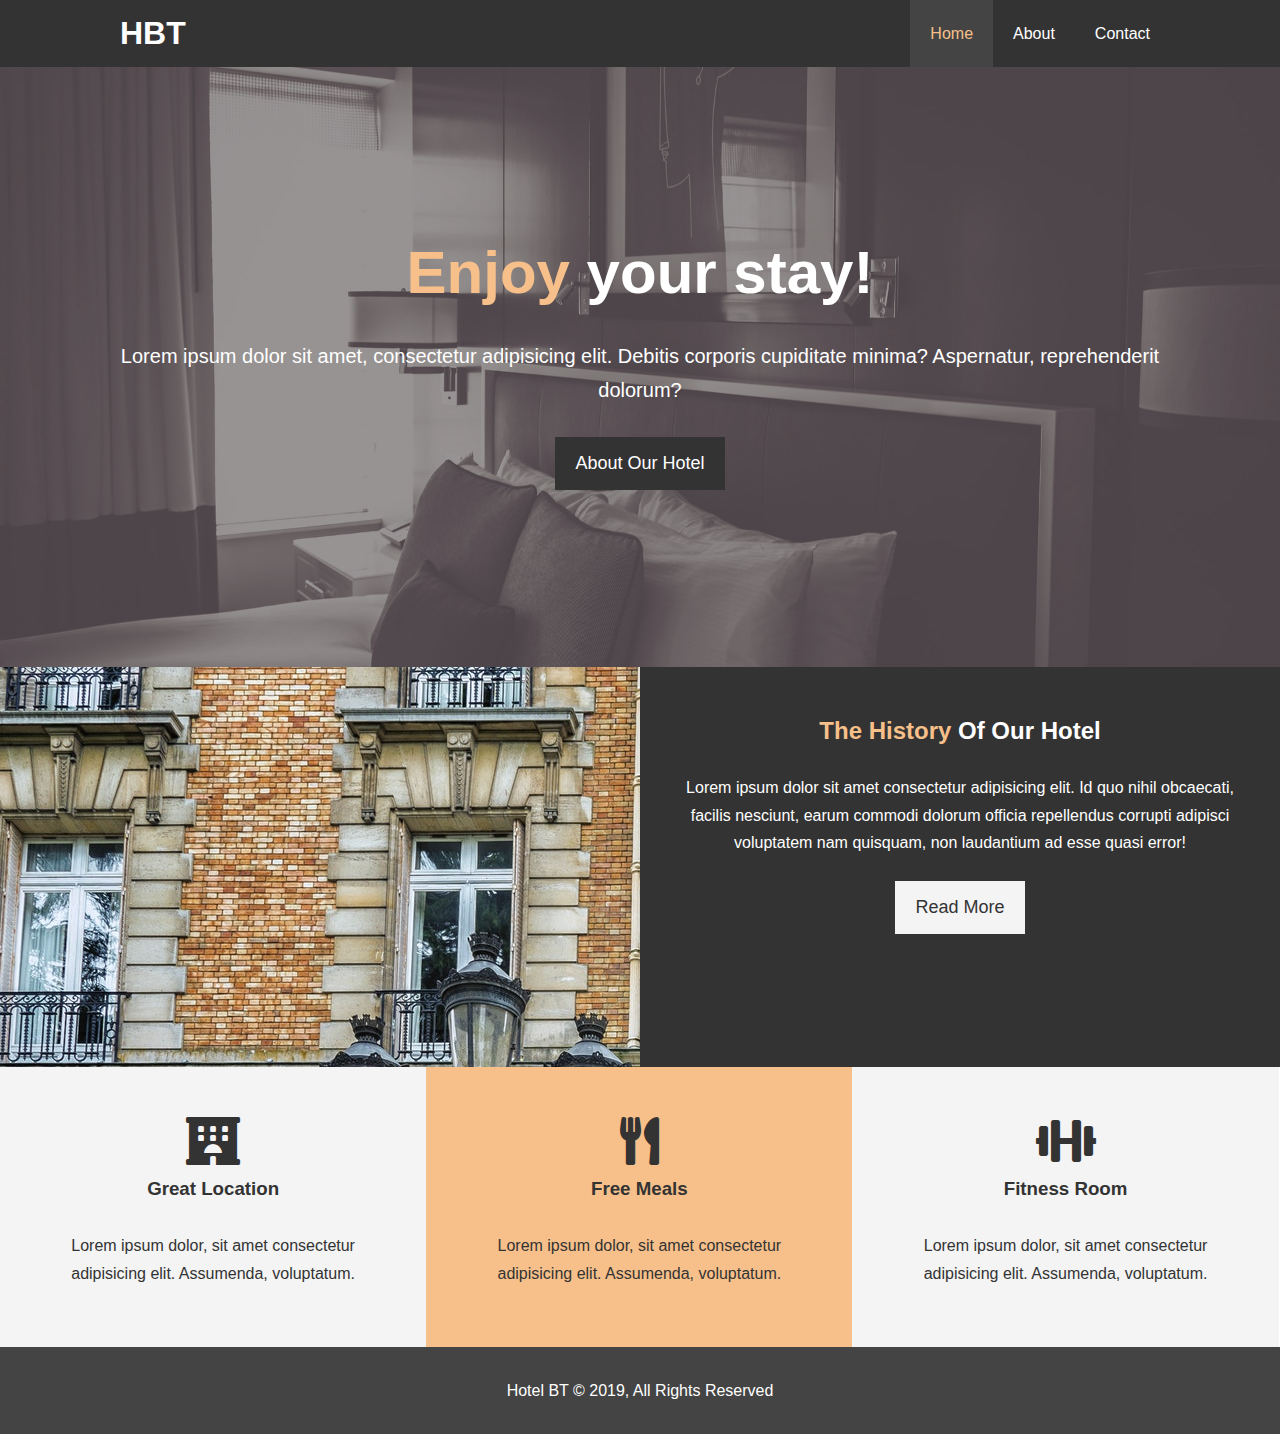
==== pages/index.html @ a1172fc8 "[ADD] HBT HTML & CSS" ====
<!DOCTYPE html>
<html lang="en">

<head>
  <meta charset="UTF-8">
  <meta name="viewport" content="width=device-width, initial-scale=1.0">
  <meta http-equiv="X-UA-Compatible" content="ie=edge">
  <meta name="description" content="Weclome to the best hotel in Boston!">
  <meta name="keywords" content="hotel, boston hotel">
  <link rel="stylesheet" href="https://cdnjs.cloudflare.com/ajax/libs/font-awesome/5.10.2/css/all.min.css">
  <link rel="stylesheet" href="../css//style.css">
  <title>Hotel BT | Welcome</title>
</head>

<body>
  <header>
    <nav id="navbar">
      <div class="container">
        <h1 class="logo"><a href="index.html">HBT</a></h1>
        <ul>
          <li><a class="current" href="index.html">Home</a></li>
          <li><a href="about.html">About</a></li>
          <li><a href="contact.html">Contact</a></li>
        </ul>
      </div>
    </nav>
    <div id="showcase">
      <div class="container">
        <div class="showcase-content">
          <h1><span class="text-primary">Enjoy</span> your stay!</h1>
          <p class="lead">Lorem ipsum dolor sit amet, consectetur adipisicing elit. Debitis corporis cupiditate minima?
            Aspernatur,
            reprehenderit dolorum?</p>
          <a class="btn" href="about.html">About Our Hotel</a>
        </div>
      </div>
    </div>
  </header>

  <section id="home-info" class="bg-dark">
    <div class="info-img">
    </div>
    <div class="info-content">
      <h2><span class="text-primary">The History</span> Of Our Hotel</h2>
      <p>Lorem ipsum dolor sit amet consectetur adipisicing elit. Id quo nihil obcaecati, facilis nesciunt, earum
        commodi dolorum officia repellendus corrupti adipisci voluptatem nam quisquam, non laudantium ad esse quasi
        error!</p>
      <a href="about.html" class="btn btn-light">Read More</a>
    </div>
  </section>

  <section id="features">
    <div class="box bg-light">
      <i class="fas fa-hotel fa-3x"></i>
      <h3>Great Location</h3>
      <p>Lorem ipsum dolor, sit amet consectetur adipisicing elit. Assumenda, voluptatum.</p>
    </div>
    <div class="box bg-primary">
      <i class="fa fa-utensils fa-3x"></i>
      <h3>Free Meals</h3>
      <p>Lorem ipsum dolor, sit amet consectetur adipisicing elit. Assumenda, voluptatum.</p>
    </div>
    <div class="box bg-light">
      <i class="fa fa-dumbbell fa-3x"></i>
      <h3>Fitness Room</h3>
      <p>Lorem ipsum dolor, sit amet consectetur adipisicing elit. Assumenda, voluptatum.</p>
    </div>
  </section>

  <div class="clr"></div>

  <footer id="main-footer">
    <p>Hotel BT &copy; 2019, All Rights Reserved</p>
  </footer>
</body>

</html>
---- css/style.css ----
/* CSS Reset */
* {
  margin: 0;
  padding: 0;
  box-sizing: border-box;
}

/* Utilities */
.container {
  max-width: 1100px;
  margin: auto;
  overflow: auto;
  padding: 0 20px;
}

.text-primary {
  color: #f7c08a;
}

.lead {
  font-size: 20px;
}

.btn {
  display: inline-block;
  font-size: 18px;
  color: #fff;
  background: #333;
  padding: 13px 20px;
  border: none;
  cursor: pointer;
}

.btn:hover {
  background: #f7c08a;
  color: #333;
}

.btn-light {
  background: #f4f4f4;
  color: #333;
}

.bg-dark {
  background: #333;
  color: #fff;
}

.bg-light {
  background: #f4f4f4;
  color: #333;
}

.bg-primary {
  background: #f7c08a;
  color: #333;
}

.clr {
  clear: both;
}

.l-heading {
  font-size: 40px;
}

/* Padding */
.py-1 {
  padding: 10px 0;
}
.py-2 {
  padding: 20px 0;
}
.py-3 {
  padding: 30px 0;
}

/* Main styles */
html, body {
  font-family: 'Segoe UI', Tahoma, Geneva, Verdana, sans-serif;
  line-height: 1.7em;
}

a {
  text-decoration: none;
  color: #333;
}

h1, h2, h3 {
  padding-bottom: 20px;
}

p {
  margin: 10px 0;
}

/* Navbar */

#navbar {
  background: #333;
  /* overflow: auto; */
}

#navbar a {
  color: #fff;
}

#navbar h1 {
  float: left;
  padding-top: 20px;
  padding-left: 10px;
}

#navbar ul {
  list-style-type: none;
  float: right;
}

#navbar ul li {
  float: left;
}

#navbar ul li a {
  display: block;
  padding: 20px;
  text-align: center;
}

#navbar ul li a:hover,  
#navbar ul li a.current {
  background: #444;
  color: #f7c08a;
}

/* Showcase */

#showcase {
  background: url("../../img/showcase.jpg") no-repeat
  center center/cover;
  height: 600px;
}

#showcase .showcase-content {
  color: #fff;
  text-align: center;
  padding-top: 170px;
}

#showcase .showcase-content h1 {
  font-size: 60px;
  line-height: 1.2em;
}

#showcase .showcase-content p {
  padding-bottom: 20px;
  line-height: 1.7em;
}

/* Home Info */

#home-info {
  height: 400px;
}

#home-info .info-img {
  float:left;
  width: 50%;
  background: url("../../img/photo-1.jpg") no-repeat;
  min-height: 100%;
}

#home-info .info-content {
  float: right;
  text-align: center;
  width: 50%;
  height: 100%;
  padding: 50px 30px;
  overflow: hidden;
}

#home-info .info-content p {
  padding-bottom: 15px;
}

/* Features */
.box {
  float: left;
  width: 33.3%;
  padding: 50px;
  text-align: center;
}

.box i {
  margin-bottom: 10px;
}

/* About Page */
#about-info .info-right {
  float: right;
  width: 50%;
  min-height: 100%;
}

#about-info .info-right img {
  width: 70%;
  display: block;
  margin: auto;
  border-radius: 60%;
}

#about-info .info-left {
  float: left;
  width: 50%;
  min-height: 100%;
}

/* Testimonials */
#testimonials {
  height: 600px;
  padding-top: 100px;
  background: url("../../img/test-bg.jpg") no-repeat center center/cover;
}

#testimonials h2 {
  color: #fff;
  text-align: center;
  padding-bottom: 40px;
}

#testimonials .testimonial {
  padding: 20px;
  margin-bottom: 40px;
  border-radius: 5px;
  opacity: 0.8;
}

#testimonials .testimonial img {
  width: 80px;
  float: left;
  margin-right: 20px;
  border-radius: 50%;
}

/* Contact Form*/
#contact-form .form-group {
  margin-bottom: 20px;
}

#contact-form label {
  display: block;
  margin-bottom: 5px;
}

#contact-form input,
#contact-form textarea {
  width: 100%;
  padding: 10px;
  border: 1px solid #ddd;
}
#contact-form input:focus,
#contact-form textarea:focus {
  outline: none;
  border-color: #f7c08a;
}
textarea {
  height: 200px;
}

/* Footer */
#main-footer {
  text-align: center;
  background: #444;
  color: #fff;
  padding: 20px;
}
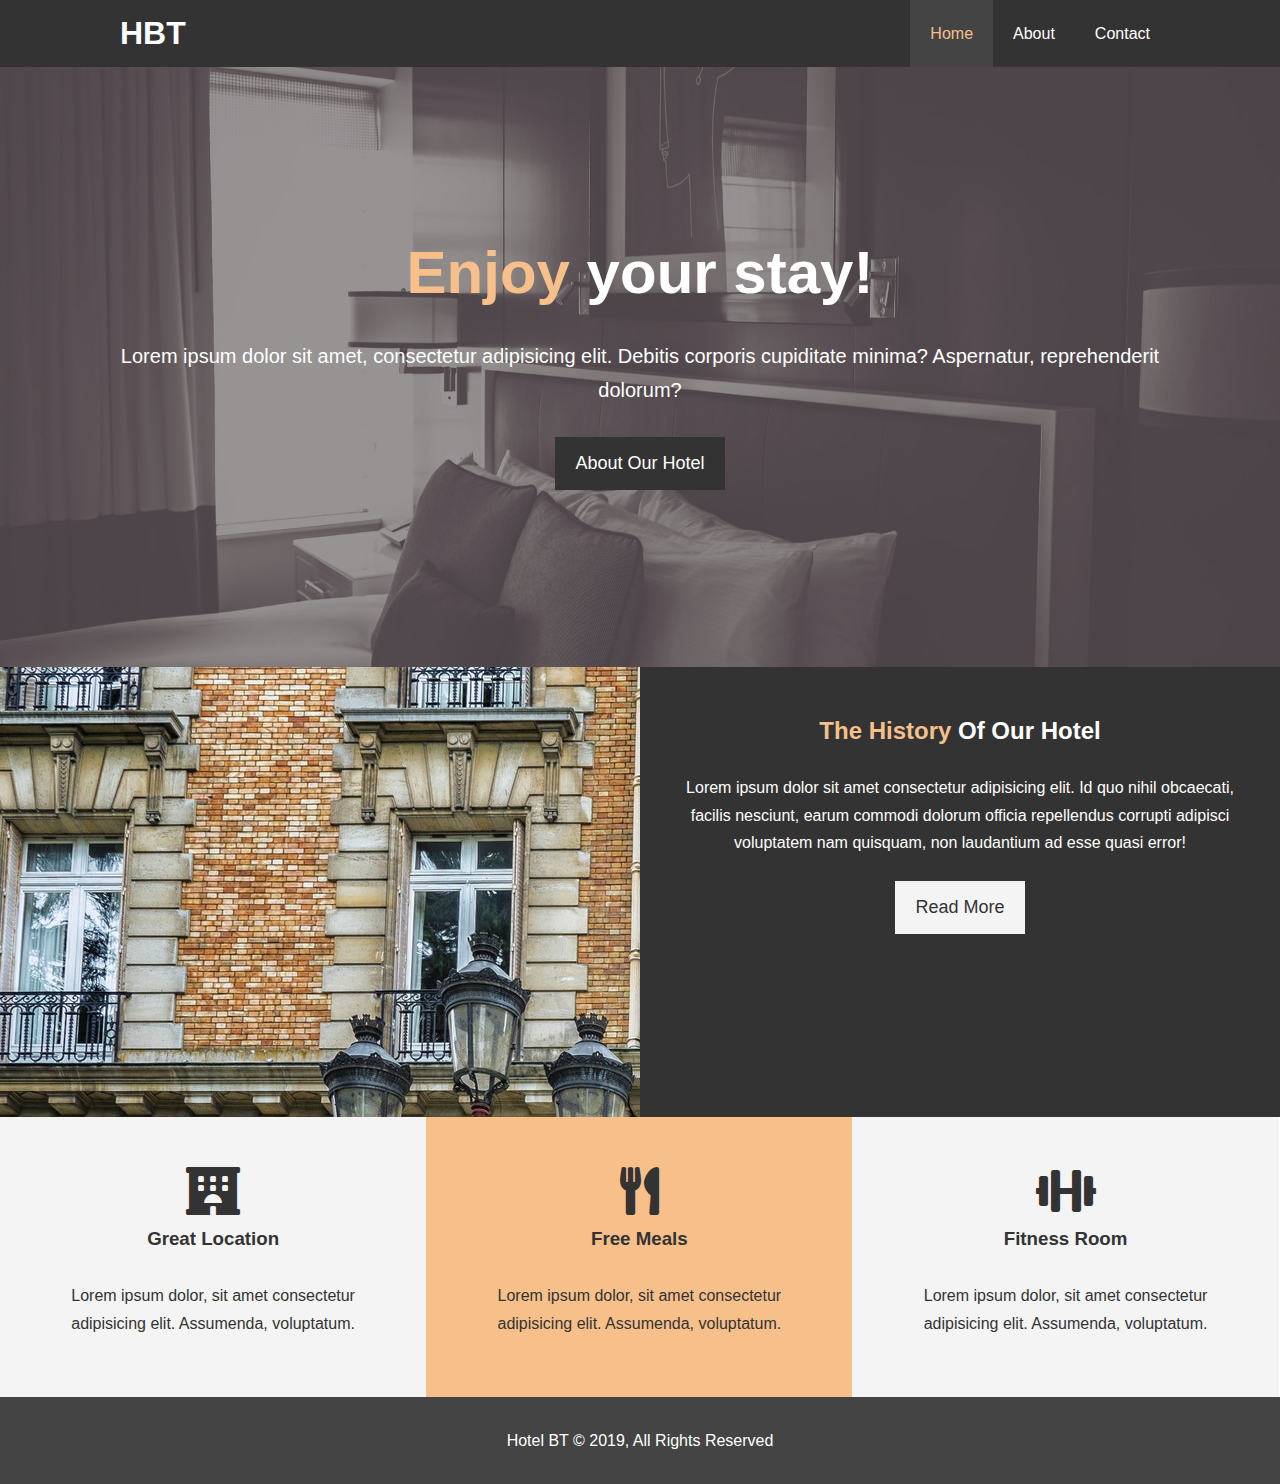
==== commit 1c9d2e13: "[ADD] Responsive UI" ====
--- a/pages/index.html
+++ b/pages/index.html
@@ -8,7 +8,8 @@
   <meta name="description" content="Weclome to the best hotel in Boston!">
   <meta name="keywords" content="hotel, boston hotel">
   <link rel="stylesheet" href="https://cdnjs.cloudflare.com/ajax/libs/font-awesome/5.10.2/css/all.min.css">
-  <link rel="stylesheet" href="../css//style.css">
+  <link rel="stylesheet" href="../css/style.css">
+  <link rel="stylesheet" media="screen and (max-width:768px)" href="../css/mobile.css">
   <title>Hotel BT | Welcome</title>
 </head>
 
--- a/css/style.css
+++ b/css/style.css
@@ -62,6 +62,7 @@
 
 .l-heading {
   font-size: 40px;
+  line-height: 1.2;
 }
 
 /* Padding */
@@ -105,7 +106,7 @@
   color: #fff;
 }
 
-#navbar h1 {
+#navbar .logo {
   float: left;
   padding-top: 20px;
   padding-left: 10px;
@@ -159,7 +160,7 @@
 /* Home Info */
 
 #home-info {
-  height: 400px;
+  height: 450px;
 }
 
 #home-info .info-img {
@@ -216,7 +217,7 @@
 
 /* Testimonials */
 #testimonials {
-  height: 600px;
+  height: 100%;
   padding-top: 100px;
   background: url("../../img/test-bg.jpg") no-repeat center center/cover;
 }
--- a/css/mobile.css
+++ b/css/mobile.css
@@ -0,0 +1,61 @@
+#navbar .logo {
+  float: none;
+  text-align:center;
+}
+
+#navbar ul, #navbar ul li {
+  float: none;
+}
+
+#navbar ul li a {
+  padding: 5px;
+  border-bottom: #444 dotted 1px;
+}
+
+/* Showcase */
+#showcase {
+  height: 100%;
+}
+
+#showcase .showcase-content {
+  padding-top: 70px;
+  padding-bottom: 30px;
+}
+
+/* Home Info */
+
+#home-info .info-img {
+  display:none;
+}
+
+#home-info .info-content {
+  float:none;
+  width: 100%;
+}
+
+/* Boxes */
+.box {
+  float: none;
+  width: 100%;
+}
+
+/* About */
+
+#about-info .info-right,
+#about-info .info-left {
+  float: none;
+  width: 100%;
+}
+
+#about-info .info-right {
+  margin-top:30px;
+}
+
+.l-heading {
+  text-align: center;
+}
+
+/* Contact */
+#contact-info .box {
+  border-bottom: #444 dotted 1px;
+}